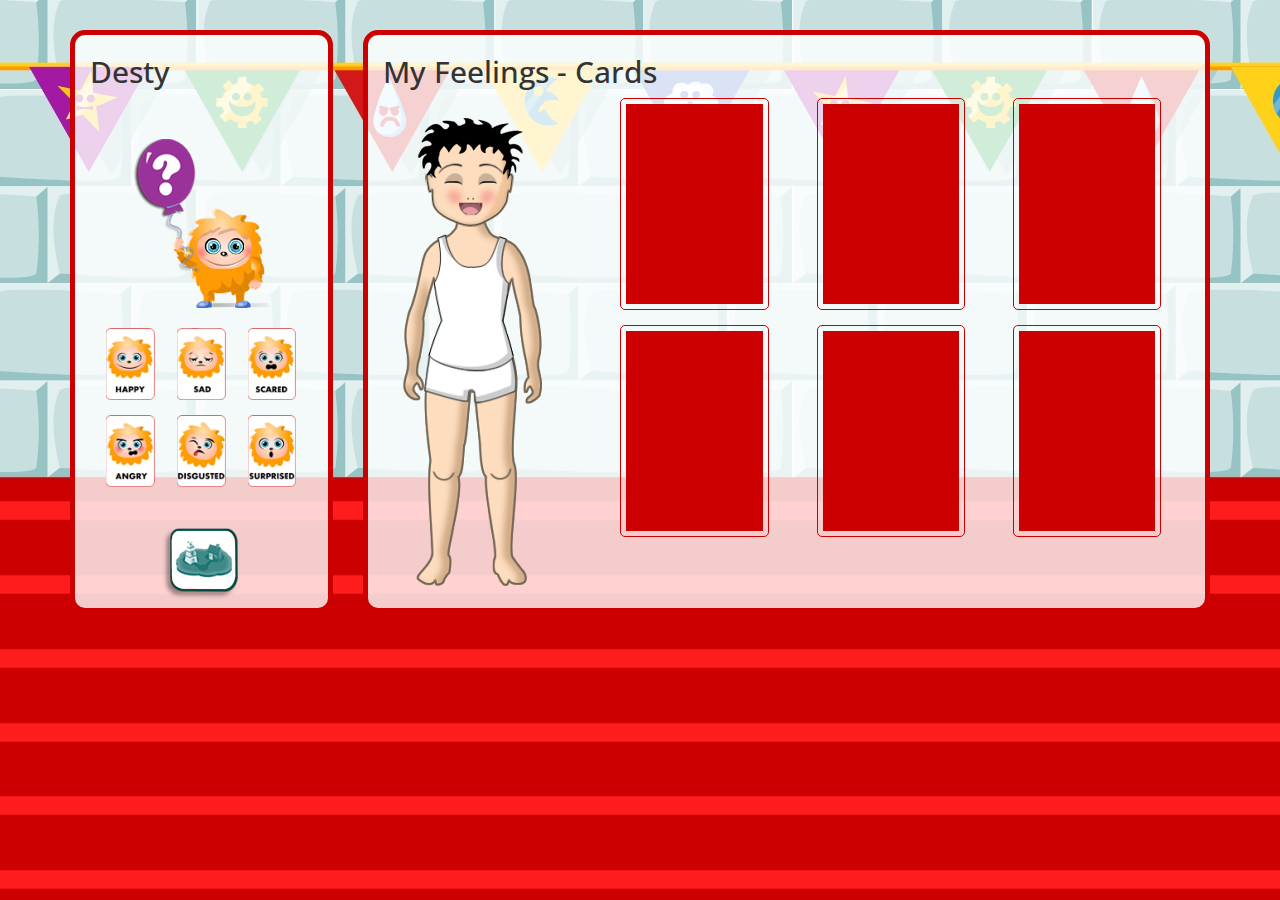
==== My Feelings/card-flipped.html @ 214b96e6 "Index and Flipped card page added" ====
<!DOCTYPE html>
<html lang="en">
  <head>
    <meta charset="utf-8">
    <meta http-equiv="X-UA-Compatible" content="IE=edge">
    <meta name="viewport" content="width=device-width, initial-scale=1">
    <title>My Feelings - Card Game</title>

    <!-- Bootstrap -->
    <link href="css/bootstrap.min.css" rel="stylesheet">
    <link rel="stylesheet" href="css/style.css">

    <!-- HTML5 shim and Respond.js for IE8 support of HTML5 elements and media queries -->
    <!-- WARNING: Respond.js doesn't work if you view the page via file:// -->
    <!--[if lt IE 9]>
      <script src="https://oss.maxcdn.com/html5shiv/3.7.2/html5shiv.min.js"></script>
      <script src="https://oss.maxcdn.com/respond/1.4.2/respond.min.js"></script>
    <![endif]-->
  </head>
  <body>
    <div id="wrap">
      <div class="container main">
        <div class="row">
          <div class="col-sm-3 hidden-md hidden-lg hidden-xs"></div>
          <section class="col-md-3 col-sm-6 block desty">
            <div class="inner">
              <h2>Desty</h2>
              <img src="image/desty-image.png" alt="" class="desty-image">

               <div class="desty-cards">
                <ul class="list-unstyled list-inline row">
                  <li class="col-lg-4 col-md-6 col-sm-4 col-xs-4">
                    <div class="card front" style="display: none;"><div class="card-inner"></div></div>
                    <div class="back"><img src="image/desty-cards/DESTY_HAPPY copy.png" alt=""></div>
                  </li>
                  <li class="col-lg-4 col-md-6 col-sm-4 col-xs-4">
                    <div class="card front" style="display: none;"><div class="card-inner"></div></div>
                    <div class="back"><img src="image/desty-cards/DESTY_SAD copy.png" alt=""></div>
                  </li>
                  <li class="col-lg-4 col-md-6 col-sm-4 col-xs-4">
                    <div class="card front" style="display: none;"><div class="card-inner"></div></div>
                    <div class="back"><img src="image/desty-cards/DESTY_SCARED copy.png" alt=""></div>
                  </li>
                  <li class="col-lg-4 col-md-6 col-sm-4 col-xs-4">
                    <div class="card front" style="display: none;"><div class="card-inner"></div></div>
                    <div class="back"><img src="image/desty-cards/DESTY_ANGRY copy.png" alt=""></div>
                  </li>
                  <li class="col-lg-4 col-md-6 col-sm-4 col-xs-4">
                    <div class="card front" style="display: none;"><div class="card-inner"></div></div>
                    <div class="back"><img src="image/desty-cards/DESTY_DISGUSTED copy.png" alt=""></div>
                  </li>
                  <li class="col-lg-4 col-md-6 col-sm-4 col-xs-4">
                    <div class="card front" style="display: none;"><div class="card-inner"></div></div>
                    <div class="back"><img src="image/desty-cards/DESTY_SURPRISED copy.png" alt=""></div>
                  </li>
                </ul>
              </div><!-- /.desty-cards -->

              <div class="text-center">
                <a href="/"><img src="image/action-map.png" alt=""></a>
              </div>

            </div>
          </section><!-- /.desty -->
          <section class="col-md-9 col-sm-12 block my-feeling">
            <div class="inner">
              <h2>My Feelings - Cards</h2>
              <div class="row">

                <div class="col-md-3">
                  <div class="avatar-container">
                    <div class="avatar-main">
                      <img src="image/avatar-moods/happy.png" alt="" class="mood happy" >
                      <img src="image/avatar-moods/sad.png" alt="" class="mood sad" style="display: none;">
                      <img src="image/avatar-moods/scared.png" alt="" class="mood scared" style="display: none;">
                      <img src="image/avatar-moods/angry.png" alt="" class="mood angry" style="display: none;">
                      <img src="image/avatar-moods/disgust.png" alt="" class="mood disgust" style="display: none;">
                      <img src="image/avatar-moods/surprise.png" alt="" class="mood surprise" style="display: none;">
                    </div><!-- .avatar-main -->
                  </div><!-- /.avatar-container -->
                </div>

                <div class="col-md-9">
                  <div class="feeling-cards">
                  <ul class="list-unstyled list-inline row">
                    <li class="col-md-4 col-sm-4 col-xs-4"><div class="card front"><div class="card-inner"></div></div></li>
                    <li class="col-md-4 col-sm-4 col-xs-4"><div class="card front"><div class="card-inner"></div></div></li>
                    <li class="col-md-4 col-sm-4 col-xs-4"><div class="card front"><div class="card-inner"></div></div></li>
                    <li class="col-md-4 col-sm-4 col-xs-4"><div class="card front"><div class="card-inner"></div></div></li>
                    <li class="col-md-4 col-sm-4 col-xs-4"><div class="card front"><div class="card-inner"></div></div></li>
                    <li class="col-md-4 col-sm-4 col-xs-4"><div class="card front"><div class="card-inner"></div></div></li>
                  </ul>
              </div><!-- /.desty-cards -->
                </div>
              </div>
            </div>
          </section><!-- /.my-feeling-block -->
        </div>
      </div><!-- /.main -->
    </div><!-- /#wrap -->

    <!-- jQuery (necessary for Bootstrap's JavaScript plugins) -->
    <script src="https://ajax.googleapis.com/ajax/libs/jquery/1.11.3/jquery.min.js"></script>
    <script src="js/bootstrap.min.js"></script>
  </body>
</html>
---- My Feelings/css/style.css ----
/*
* My Feelings - Card Game Stylesheet
* Author: SIMON GOMES
* Date: August 25, 2015
* Version: 1.0
*/
/*-- Fonts Import --*/
@import url("http://fonts.googleapis.com/css?family=Open+Sans");
/* font-family: 'Open Sans', sans-serif; */
body {
  background: url("../image/internal-tower-wide.jpg") no-repeat scroll center top; }

#wrap .main {
  margin-top: 30px;
  font-family: 'Open Sans', sans-serif; }
  #wrap .main .block .inner {
    min-height: 500px;
    border-radius: 15px;
    border: 5px solid #CC0001;
    background: rgba(255, 255, 255, 0.8);
    padding: 0 15px; }
  #wrap .main .block.desty .inner {
    max-width: 345px;
    margin: 0 auto; }
  #wrap .main .block.desty .desty-image {
    margin: 0 auto;
    display: block;
    margin-top: 50px;
    margin-bottom: 20px; }
  #wrap .main .block.desty .desty-cards {
    padding: 0 20px; }
    #wrap .main .block.desty .desty-cards li {
      margin-bottom: 15px; }
    #wrap .main .block.desty .desty-cards .card {
      border: 1px solid #CC0001;
      border-radius: 5px;
      /*min-height: 60px;*/
      width: 80%;
      margin: 0 auto;
      padding: 5px; }
      #wrap .main .block.desty .desty-cards .card .card-inner {
        width: 100%;
        min-height: 60px;
        background: #CC0001; }
    #wrap .main .block.desty .desty-cards .back {
      text-align: center; }
      #wrap .main .block.desty .desty-cards .back img {
        width: 80%;
        max-height: 72px; }
  #wrap .main .block.my-feeling .avatar-container {
    padding: 20px; }
    #wrap .main .block.my-feeling .avatar-container .avatar-main {
      position: relative;
      width: 140px;
      height: 470px;
      margin: 0 auto;
      background: url("../image/avatar.png") top center no-repeat; }
      #wrap .main .block.my-feeling .avatar-container .avatar-main .mood {
        position: absolute;
        top: 0;
        left: 0; }
  #wrap .main .block.my-feeling .feeling-cards {
    padding: 0 20px; }
    #wrap .main .block.my-feeling .feeling-cards li {
      margin-bottom: 15px; }
    #wrap .main .block.my-feeling .feeling-cards .card {
      border: 1px solid #CC0001;
      border-radius: 5px;
      width: 80%;
      margin: 0 auto;
      padding: 5px; }
      #wrap .main .block.my-feeling .feeling-cards .card .card-inner {
        width: 100%;
        min-height: 200px;
        background: #CC0001; }

/* Media Queries */
@media screen and (max-width: 1023px) {
  #wrap .main .block h2 {
    text-align: center; }

  #wrap .main .block.desty .desty-cards .back img {
    max-height: 92px; } }
@media screen and (max-width: 991px) {
  #wrap .main .block.desty .desty-cards .card .card-inner {
    min-height: 80px; } }
@media screen and (max-width: 630px) {
  #wrap .main .block.my-feeling .feeling-cards .card .card-inner {
    min-height: 80px; } }

/*# sourceMappingURL=style.css.map */
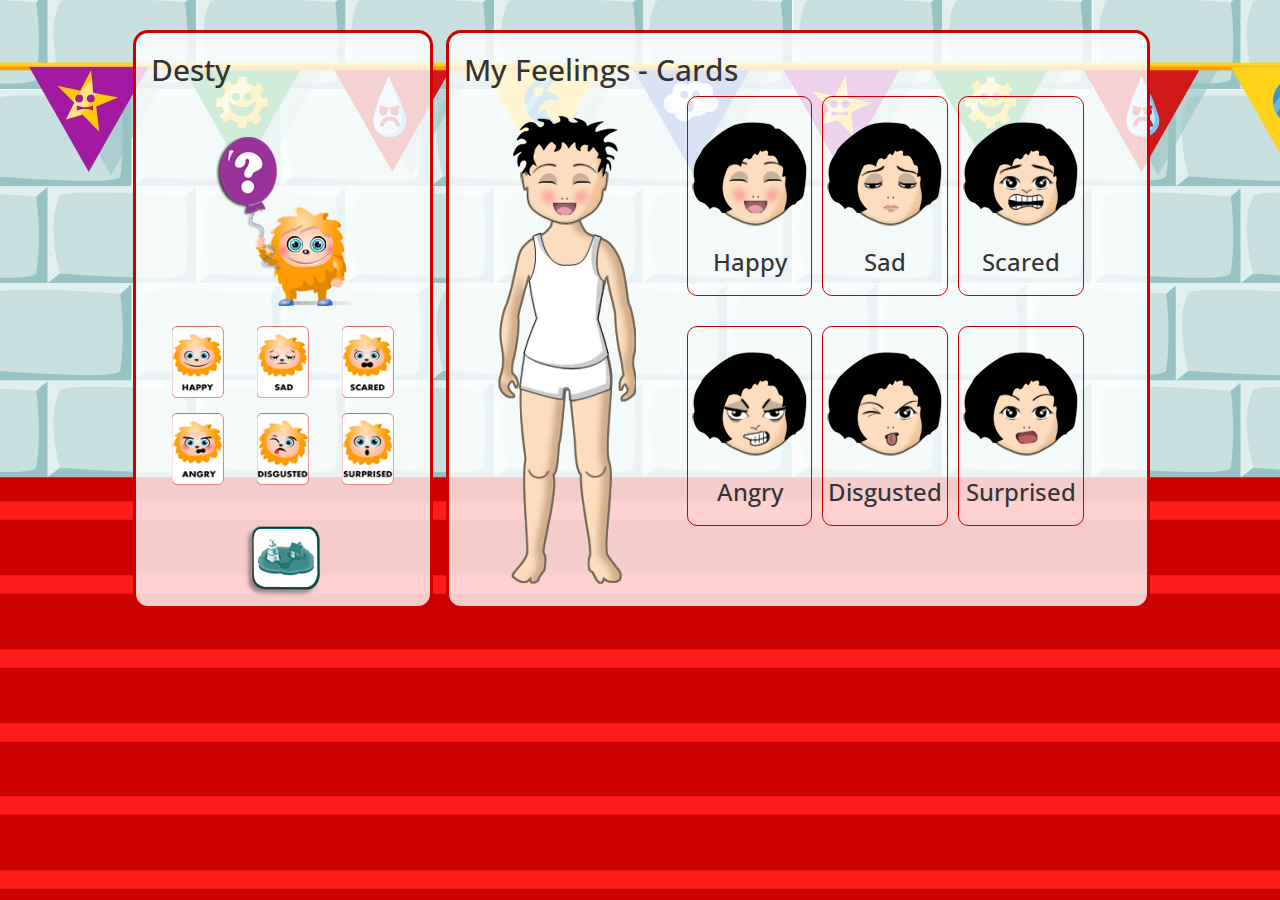
==== commit c8fdacb9: "container adjusted to 30/70 %" ====
--- a/My Feelings/card-flipped.html
+++ b/My Feelings/card-flipped.html
@@ -21,8 +21,9 @@
     <div id="wrap">
       <div class="container main">
         <div class="row">
-          <div class="col-sm-3 hidden-md hidden-lg hidden-xs"></div>
-          <section class="col-md-3 col-sm-6 block desty">
+        <div class="col-md-12 main-container">
+          <!-- <div class="col-sm-3 hidden-md hidden-lg hidden-xs"></div> -->
+          <section class="block desty">
             <div class="inner">
               <h2>Desty</h2>
               <img src="image/desty-image.png" alt="" class="desty-image">
@@ -62,12 +63,12 @@
 
             </div>
           </section><!-- /.desty -->
-          <section class="col-md-9 col-sm-12 block my-feeling">
+          <section class="block my-feeling">
             <div class="inner">
               <h2>My Feelings - Cards</h2>
               <div class="row">
 
-                <div class="col-md-3">
+                <div class="col-md-4">
                   <div class="avatar-container">
                     <div class="avatar-main">
                       <img src="image/avatar-moods/happy.png" alt="" class="mood happy" >
@@ -80,21 +81,82 @@
                   </div><!-- /.avatar-container -->
                 </div>
 
-                <div class="col-md-9">
+                <div class="col-md-7">
                   <div class="feeling-cards">
                   <ul class="list-unstyled list-inline row">
-                    <li class="col-md-4 col-sm-4 col-xs-4"><div class="card front"><div class="card-inner"></div></div></li>
-                    <li class="col-md-4 col-sm-4 col-xs-4"><div class="card front"><div class="card-inner"></div></div></li>
-                    <li class="col-md-4 col-sm-4 col-xs-4"><div class="card front"><div class="card-inner"></div></div></li>
-                    <li class="col-md-4 col-sm-4 col-xs-4"><div class="card front"><div class="card-inner"></div></div></li>
-                    <li class="col-md-4 col-sm-4 col-xs-4"><div class="card front"><div class="card-inner"></div></div></li>
-                    <li class="col-md-4 col-sm-4 col-xs-4"><div class="card front"><div class="card-inner"></div></div></li>
+                    <li class="col-md-4 col-sm-4 col-xs-4">
+                      <div class="card front" style="display: none;"><div class="card-inner"></div></div>
+                      <div class="card back">
+                        <div class="face-container">
+                          <img src="image/head-1_white.png"  alt="" class="face">
+                          <img src="image/hair-3_black.png" alt="" class="hair">
+                          <img src="image/avatar-moods/happy.png" alt="" class="mood happy">
+                        </div>
+                        <h3 class="mood-text">Happy</h3>
+                      </div>
+                    </li>
+                    <li class="col-md-4 col-sm-4 col-xs-4">
+                      <div class="card front" style="display: none;"><div class="card-inner"></div></div>
+                      <div class="card back">
+                        <div class="face-container">
+                          <img src="image/head-1_white.png" alt="" class="face">
+                          <img src="image/hair-3_black.png" alt="" class="hair">
+                          <img src="image/avatar-moods/sad.png" alt="" class="mood sad">
+                        </div>
+                        <h3 class="mood-text">Sad</h3>
+                      </div>
+                    </li>
+                    <li class="col-md-4 col-sm-4 col-xs-4">
+                      <div class="card front" style="display: none;"><div class="card-inner"></div></div>
+                      <div class="card back">
+                        <div class="face-container">
+                          <img src="image/head-1_white.png" alt="" class="face">
+                          <img src="image/hair-3_black.png" alt="" class="hair">
+                          <img src="image/avatar-moods/scared.png" alt="" class="mood scared">
+                        </div>
+                        <h3 class="mood-text">Scared</h3>
+                      </div>
+                    </li>
+                    <li class="col-md-4 col-sm-4 col-xs-4">
+                      <div class="card front" style="display: none;"><div class="card-inner"></div></div>
+                      <div class="card back">
+                        <div class="face-container">
+                          <img src="image/head-1_white.png" alt="" class="face">
+                          <img src="image/hair-3_black.png" alt="" class="hair">
+                          <img src="image/avatar-moods/angry.png" alt="" class="mood angry">
+                        </div>
+                        <h3 class="mood-text">Angry</h3>
+                      </div>
+                    </li>
+                    <li class="col-md-4 col-sm-4 col-xs-4">
+                      <div class="card front" style="display: none;"><div class="card-inner"></div></div>
+                      <div class="card back">
+                        <div class="face-container">
+                          <img src="image/head-1_white.png" alt="" class="face">
+                          <img src="image/hair-3_black.png" alt="" class="hair">
+                          <img src="image/avatar-moods/disgust.png" alt="" class="mood disgust">
+                        </div>
+                        <h3 class="mood-text">Disgusted</h3>
+                      </div>
+                    </li>
+                    <li class="col-md-4 col-sm-4 col-xs-4">
+                      <div class="card front" style="display: none;"><div class="card-inner"></div></div>
+                      <div class="card back">
+                        <div class="face-container">
+                          <img src="image/head-1_white.png" alt="" class="face">
+                          <img src="image/hair-3_black.png" alt="" class="hair">
+                          <img src="image/avatar-moods/surprise.png" alt="" class="mood surprised">
+                        </div>
+                        <h3 class="mood-text">Surprised</h3>
+                      </div>
+                    </li>
                   </ul>
               </div><!-- /.desty-cards -->
                 </div>
               </div>
             </div>
           </section><!-- /.my-feeling-block -->
+          </div><!-- /.main-container -->
         </div>
       </div><!-- /.main -->
     </div><!-- /#wrap -->
--- a/My Feelings/css/style.css
+++ b/My Feelings/css/style.css
@@ -16,65 +16,98 @@
   #wrap .main .block .inner {
     min-height: 500px;
     border-radius: 15px;
-    border: 5px solid #CC0001;
+    border: 3px solid #CC0001;
     background: rgba(255, 255, 255, 0.8);
     padding: 0 15px; }
-  #wrap .main .block.desty .inner {
-    max-width: 345px;
-    margin: 0 auto; }
-  #wrap .main .block.desty .desty-image {
-    margin: 0 auto;
-    display: block;
-    margin-top: 50px;
-    margin-bottom: 20px; }
-  #wrap .main .block.desty .desty-cards {
-    padding: 0 20px; }
-    #wrap .main .block.desty .desty-cards li {
-      margin-bottom: 15px; }
-    #wrap .main .block.desty .desty-cards .card {
-      border: 1px solid #CC0001;
-      border-radius: 5px;
-      /*min-height: 60px;*/
-      width: 80%;
+  #wrap .main .block.desty {
+    width: 30%;
+    float: left; }
+    #wrap .main .block.desty .inner {
+      max-width: 300px;
+      margin: 0 auto; }
+    #wrap .main .block.desty .desty-image {
       margin: 0 auto;
-      padding: 5px; }
-      #wrap .main .block.desty .desty-cards .card .card-inner {
-        width: 100%;
-        min-height: 60px;
-        background: #CC0001; }
-    #wrap .main .block.desty .desty-cards .back {
-      text-align: center; }
-      #wrap .main .block.desty .desty-cards .back img {
-        width: 80%;
-        max-height: 72px; }
-  #wrap .main .block.my-feeling .avatar-container {
-    padding: 20px; }
-    #wrap .main .block.my-feeling .avatar-container .avatar-main {
-      position: relative;
-      width: 140px;
-      height: 470px;
-      margin: 0 auto;
-      background: url("../image/avatar.png") top center no-repeat; }
-      #wrap .main .block.my-feeling .avatar-container .avatar-main .mood {
-        position: absolute;
-        top: 0;
-        left: 0; }
-  #wrap .main .block.my-feeling .feeling-cards {
-    padding: 0 20px; }
-    #wrap .main .block.my-feeling .feeling-cards li {
-      margin-bottom: 15px; }
-    #wrap .main .block.my-feeling .feeling-cards .card {
-      border: 1px solid #CC0001;
-      border-radius: 5px;
-      width: 80%;
-      margin: 0 auto;
-      padding: 5px; }
-      #wrap .main .block.my-feeling .feeling-cards .card .card-inner {
-        width: 100%;
-        min-height: 200px;
-        background: #CC0001; }
+      display: block;
+      margin-top: 50px;
+      margin-bottom: 20px; }
+    #wrap .main .block.desty .desty-cards {
+      padding: 0 20px; }
+      #wrap .main .block.desty .desty-cards li {
+        margin-bottom: 15px; }
+      #wrap .main .block.desty .desty-cards .card {
+        border: 1px solid #CC0001;
+        border-radius: 5px;
+        /*min-height: 60px;*/
+        width: 70%;
+        margin: 0 auto;
+        padding: 5px; }
+        #wrap .main .block.desty .desty-cards .card .card-inner {
+          width: 100%;
+          min-height: 60px;
+          background: #CC0001; }
+      #wrap .main .block.desty .desty-cards .back {
+        text-align: center; }
+        #wrap .main .block.desty .desty-cards .back img {
+          width: 70%;
+          max-height: 72px; }
+  #wrap .main .block.my-feeling {
+    width: 69%;
+    float: right; }
+    #wrap .main .block.my-feeling .avatar-container {
+      padding: 20px; }
+      #wrap .main .block.my-feeling .avatar-container .avatar-main {
+        position: relative;
+        width: 140px;
+        height: 470px;
+        margin: 0 auto;
+        background: url("../image/avatar.png") center -75px no-repeat; }
+        #wrap .main .block.my-feeling .avatar-container .avatar-main .mood {
+          position: absolute;
+          top: -72px;
+          left: -106px; }
+    #wrap .main .block.my-feeling .feeling-cards {
+      padding: 0 0; }
+      #wrap .main .block.my-feeling .feeling-cards li {
+        margin-bottom: 30px; }
+      #wrap .main .block.my-feeling .feeling-cards .card {
+        border-radius: 10px;
+        /*width: 85%;*/
+        margin: 0 auto;
+        padding: 5px;
+        overflow: hidden; }
+        #wrap .main .block.my-feeling .feeling-cards .card.front {
+          border: 3px solid #CC0001; }
+        #wrap .main .block.my-feeling .feeling-cards .card.back {
+          border: 1px solid #CC0001;
+          min-height: 200px;
+          position: relative; }
+          #wrap .main .block.my-feeling .feeling-cards .card.back .face-container {
+            position: relative; }
+            #wrap .main .block.my-feeling .feeling-cards .card.back .face-container img {
+              position: absolute;
+              margin-top: -60px;
+              margin-left: -112px; }
+          #wrap .main .block.my-feeling .feeling-cards .card.back .mood-text {
+            position: absolute;
+            bottom: 10px;
+            left: 0;
+            right: 0;
+            text-align: center; }
+        #wrap .main .block.my-feeling .feeling-cards .card .card-inner {
+          width: 100%;
+          min-height: 180px;
+          background: #CC0001; }
 
 /* Media Queries */
+@media screen and (min-width: 992px) and (max-width: 1199px) {
+  #wrap .main .block.desty .desty-cards .back img {
+    width: auto; }
+
+  #wrap .main .block.desty .desty-cards .card {
+    width: 45%; }
+
+  #wrap .main .block.my-feeling .feeling-cards .card.back .face-container img {
+    width: 339px; } }
 @media screen and (max-width: 1023px) {
   #wrap .main .block h2 {
     text-align: center; }
